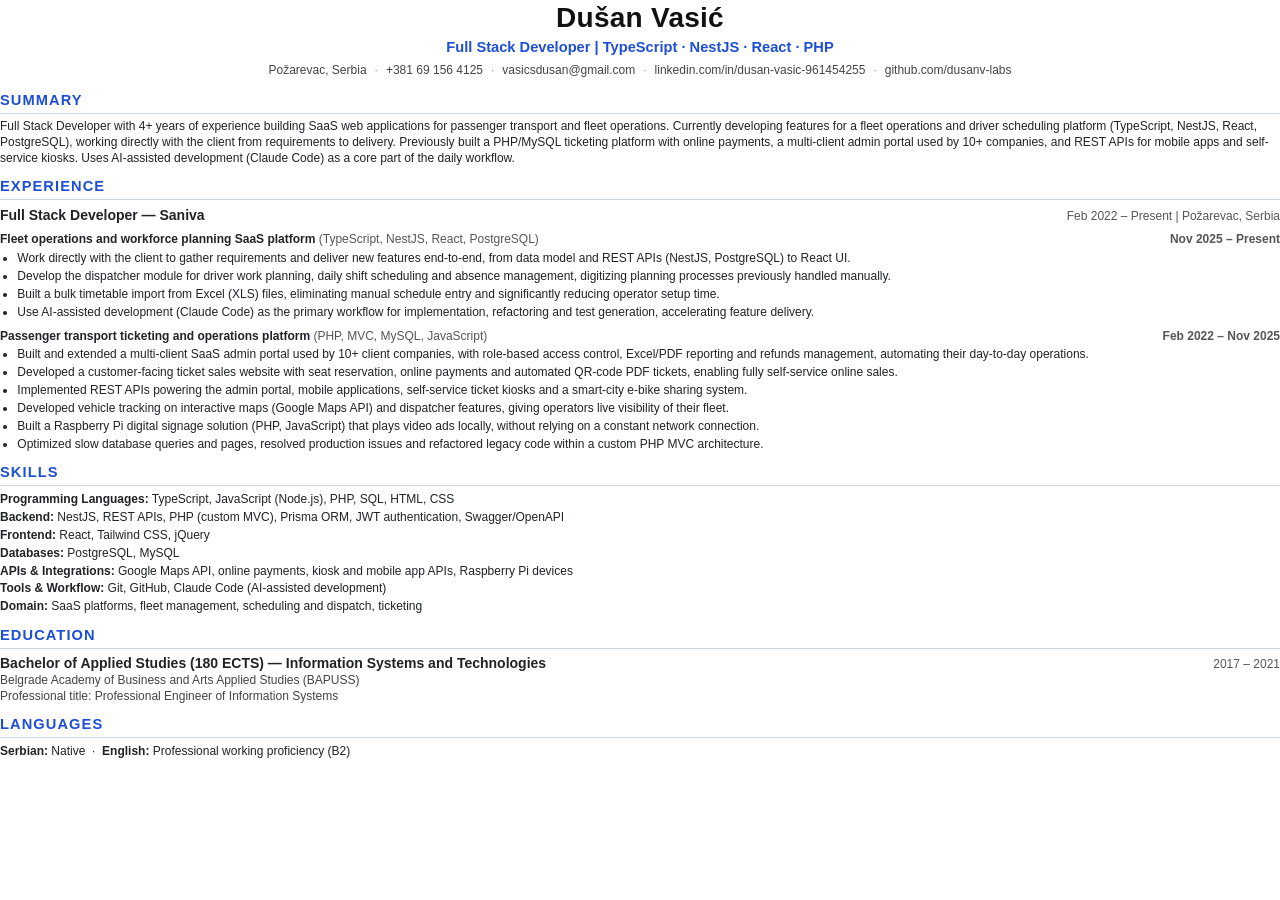
==== cv-source/cv-en.html @ 083f73f3 "Initial bilingual portfolio site and CVs Static HTML/CSS/JS portfolio (EN/SR) with language switch, " ====
<!doctype html>
<html lang="en">
<head>
<meta charset="utf-8">
<title>Dušan Vasić – Full Stack Developer – CV</title>
<link rel="stylesheet" href="cv.css">
</head>
<body>
<header>
  <h1>Dušan Vasić</h1>
  <div class="title">Full Stack Developer | TypeScript · NestJS · React · PHP</div>
  <div class="contact">
    <span>Požarevac, Serbia</span><span>+381 69 156 4125</span><span><a href="mailto:vasicsdusan@gmail.com">vasicsdusan@gmail.com</a></span><span><a href="https://www.linkedin.com/in/dusan-vasic-961454255">linkedin.com/in/dusan-vasic-961454255</a></span><span><a href="https://github.com/dusanv-labs">github.com/dusanv-labs</a></span>
  </div>
</header>

<section>
  <h2>Summary</h2>
  <p>Full Stack Developer with 4+ years of experience building SaaS web applications for passenger transport and fleet operations. Currently developing features for a fleet operations and driver scheduling platform (TypeScript, NestJS, React, PostgreSQL), working directly with the client from requirements to delivery. Previously built a PHP/MySQL ticketing platform with online payments, a multi-client admin portal used by 10+ companies, and REST APIs for mobile apps and self-service kiosks. Uses AI-assisted development (Claude Code) as a core part of the daily workflow.</p>
</section>

<section>
  <h2>Experience</h2>
  <div class="row"><div class="job">Full Stack Developer — Saniva</div><div class="meta">Feb 2022 – Present | Požarevac, Serbia</div></div>

  <div class="row project"><div>Fleet operations and workforce planning SaaS platform <span class="tech">(TypeScript, NestJS, React, PostgreSQL)</span></div><div class="meta">Nov 2025 – Present</div></div>
  <ul>
    <li>Work directly with the client to gather requirements and deliver new features end-to-end, from data model and REST APIs (NestJS, PostgreSQL) to React UI.</li>
    <li>Develop the dispatcher module for driver work planning, daily shift scheduling and absence management, digitizing planning processes previously handled manually.</li>
    <li>Built a bulk timetable import from Excel (XLS) files, eliminating manual schedule entry and significantly reducing operator setup time.</li>
    <li>Use AI-assisted development (Claude Code) as the primary workflow for implementation, refactoring and test generation, accelerating feature delivery.</li>
  </ul>

  <div class="row project"><div>Passenger transport ticketing and operations platform <span class="tech">(PHP, MVC, MySQL, JavaScript)</span></div><div class="meta">Feb 2022 – Nov 2025</div></div>
  <ul>
    <li>Built and extended a multi-client SaaS admin portal used by 10+ client companies, with role-based access control, Excel/PDF reporting and refunds management, automating their day-to-day operations.</li>
    <li>Developed a customer-facing ticket sales website with seat reservation, online payments and automated QR-code PDF tickets, enabling fully self-service online sales.</li>
    <li>Implemented REST APIs powering the admin portal, mobile applications, self-service ticket kiosks and a smart-city e-bike sharing system.</li>
    <li>Developed vehicle tracking on interactive maps (Google Maps API) and dispatcher features, giving operators live visibility of their fleet.</li>
    <li>Built a Raspberry Pi digital signage solution (PHP, JavaScript) that plays video ads locally, without relying on a constant network connection.</li>
    <li>Optimized slow database queries and pages, resolved production issues and refactored legacy code within a custom PHP MVC architecture.</li>
  </ul>
</section>

<section>
  <h2>Skills</h2>
  <ul class="skills">
    <li><b>Programming Languages:</b> TypeScript, JavaScript (Node.js), PHP, SQL, HTML, CSS</li>
    <li><b>Backend:</b> NestJS, REST APIs, PHP (custom MVC), Prisma ORM, JWT authentication, Swagger/OpenAPI</li>
    <li><b>Frontend:</b> React, Tailwind CSS, jQuery</li>
    <li><b>Databases:</b> PostgreSQL, MySQL</li>
    <li><b>APIs &amp; Integrations:</b> Google Maps API, online payments, kiosk and mobile app APIs, Raspberry Pi devices</li>
    <li><b>Tools &amp; Workflow:</b> Git, GitHub, Claude Code (AI-assisted development)</li>
    <li><b>Domain:</b> SaaS platforms, fleet management, scheduling and dispatch, ticketing</li>
  </ul>
</section>

<section>
  <h2>Education</h2>
  <div class="row"><div class="job">Bachelor of Applied Studies (180 ECTS) — Information Systems and Technologies</div><div class="meta">2017 – 2021</div></div>
  <div class="edu-sub">Belgrade Academy of Business and Arts Applied Studies (BAPUSS)</div>
  <div class="edu-sub">Professional title: Professional Engineer of Information Systems</div>
</section>

<section class="langs">
  <h2>Languages</h2>
  <p><b>Serbian:</b> Native &nbsp;·&nbsp; <b>English:</b> Professional working proficiency (B2)</p>
</section>
</body>
</html>
---- cv-source/cv.css ----
@page { size: A4; margin: 11mm 13mm; }
* { box-sizing: border-box; margin: 0; padding: 0; }
body { font-family: "Segoe UI", Calibri, Arial, sans-serif; font-size: 9pt; line-height: 1.32; color: #1f2328; }
.contact span { white-space: nowrap; }
a { color: inherit; text-decoration: none; }
header { text-align: center; margin-bottom: 9pt; }
h1 { font-size: 21pt; font-weight: 700; letter-spacing: .2pt; color: #111; }
.title { font-size: 11pt; color: #1d4ed8; font-weight: 600; margin-top: 1pt; }
.contact { margin-top: 4pt; font-size: 9pt; color: #444; }
.contact span + span::before { content: "·"; margin: 0 6pt; color: #999; }
h2 { font-size: 11pt; text-transform: uppercase; letter-spacing: .8pt; color: #1d4ed8; border-bottom: 1px solid #c9d3e6; padding-bottom: 2pt; margin: 8pt 0 4pt; }
p { text-align: left; }
.row { display: flex; justify-content: space-between; align-items: baseline; gap: 10pt; }
.job { font-size: 10.5pt; font-weight: 700; }
.meta { color: #555; font-size: 9pt; white-space: nowrap; }
.project { margin-top: 6pt; font-weight: 600; }
.project .tech { font-weight: 400; color: #555; }
ul { margin: 2pt 0 0 13pt; }
li { margin-bottom: 1.6pt; }
.skills li { list-style: none; margin-left: -13pt; }
.skills b, .langs b { font-weight: 600; }
.edu-sub { color: #444; }
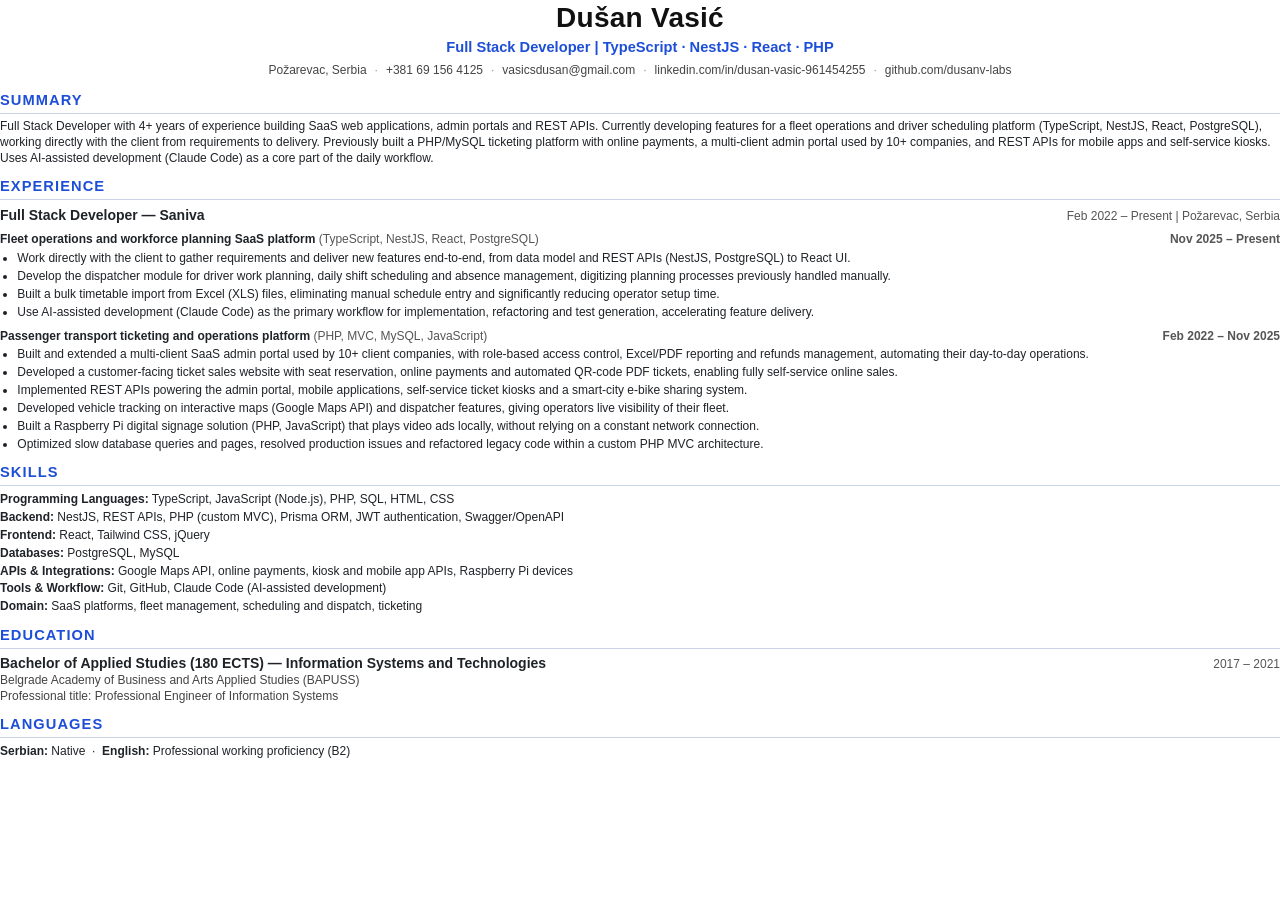
==== commit d745201e: "Use generic positioning in summary, tagline and meta description Co-Authored-By: Claude Opus 5.5 <no" ====
--- a/cv-source/cv-en.html
+++ b/cv-source/cv-en.html
@@ -16,7 +16,7 @@
 
 <section>
   <h2>Summary</h2>
-  <p>Full Stack Developer with 4+ years of experience building SaaS web applications for passenger transport and fleet operations. Currently developing features for a fleet operations and driver scheduling platform (TypeScript, NestJS, React, PostgreSQL), working directly with the client from requirements to delivery. Previously built a PHP/MySQL ticketing platform with online payments, a multi-client admin portal used by 10+ companies, and REST APIs for mobile apps and self-service kiosks. Uses AI-assisted development (Claude Code) as a core part of the daily workflow.</p>
+  <p>Full Stack Developer with 4+ years of experience building SaaS web applications, admin portals and REST APIs. Currently developing features for a fleet operations and driver scheduling platform (TypeScript, NestJS, React, PostgreSQL), working directly with the client from requirements to delivery. Previously built a PHP/MySQL ticketing platform with online payments, a multi-client admin portal used by 10+ companies, and REST APIs for mobile apps and self-service kiosks. Uses AI-assisted development (Claude Code) as a core part of the daily workflow.</p>
 </section>
 
 <section>
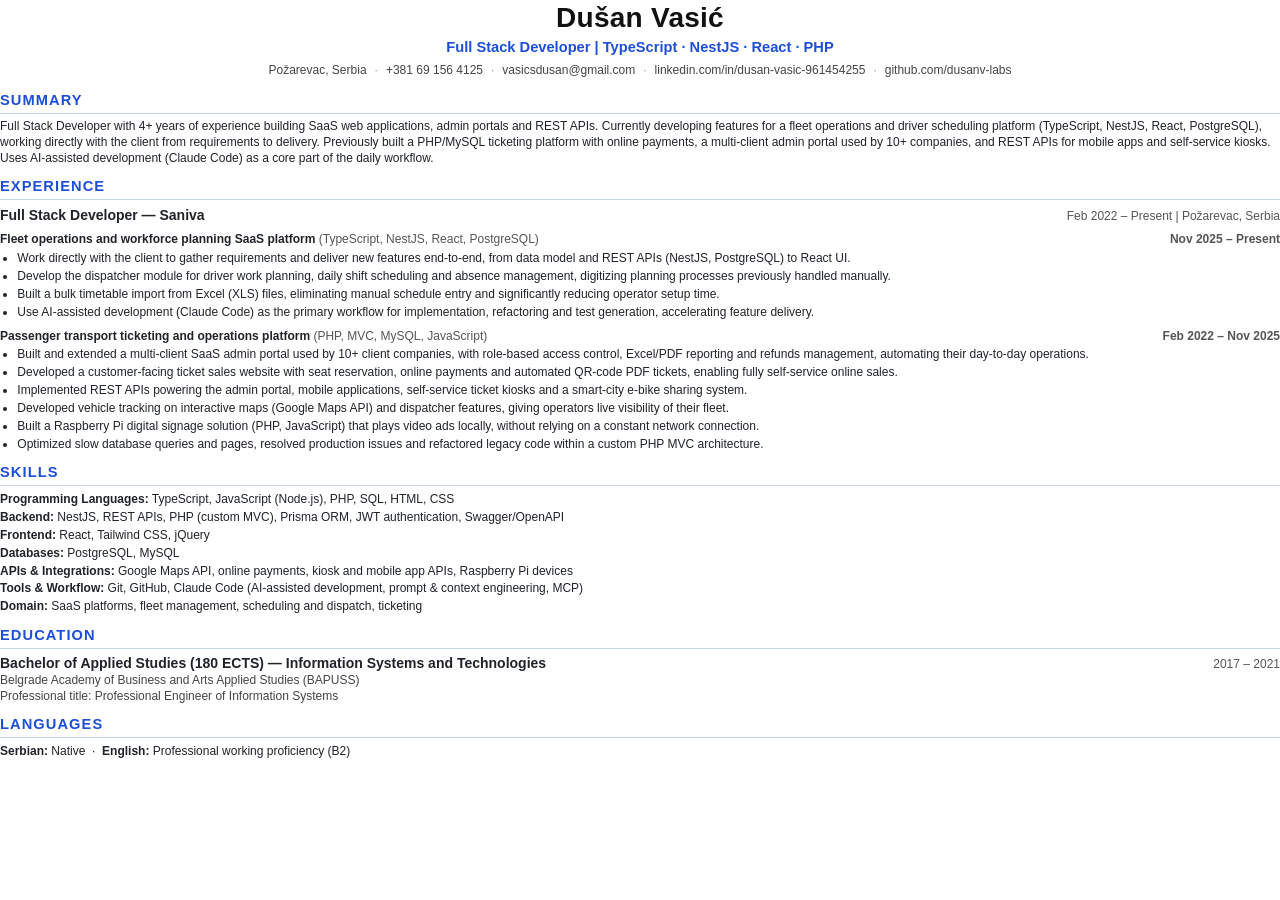
==== commit b74a98bf: "Add prompt/context engineering and MCP to skills Co-Authored-By: Claude Opus 5.5 <noreply@anthropic." ====
--- a/cv-source/cv-en.html
+++ b/cv-source/cv-en.html
@@ -50,7 +50,7 @@
     <li><b>Frontend:</b> React, Tailwind CSS, jQuery</li>
     <li><b>Databases:</b> PostgreSQL, MySQL</li>
     <li><b>APIs &amp; Integrations:</b> Google Maps API, online payments, kiosk and mobile app APIs, Raspberry Pi devices</li>
-    <li><b>Tools &amp; Workflow:</b> Git, GitHub, Claude Code (AI-assisted development)</li>
+    <li><b>Tools &amp; Workflow:</b> Git, GitHub, Claude Code (AI-assisted development, prompt &amp; context engineering, MCP)</li>
     <li><b>Domain:</b> SaaS platforms, fleet management, scheduling and dispatch, ticketing</li>
   </ul>
 </section>
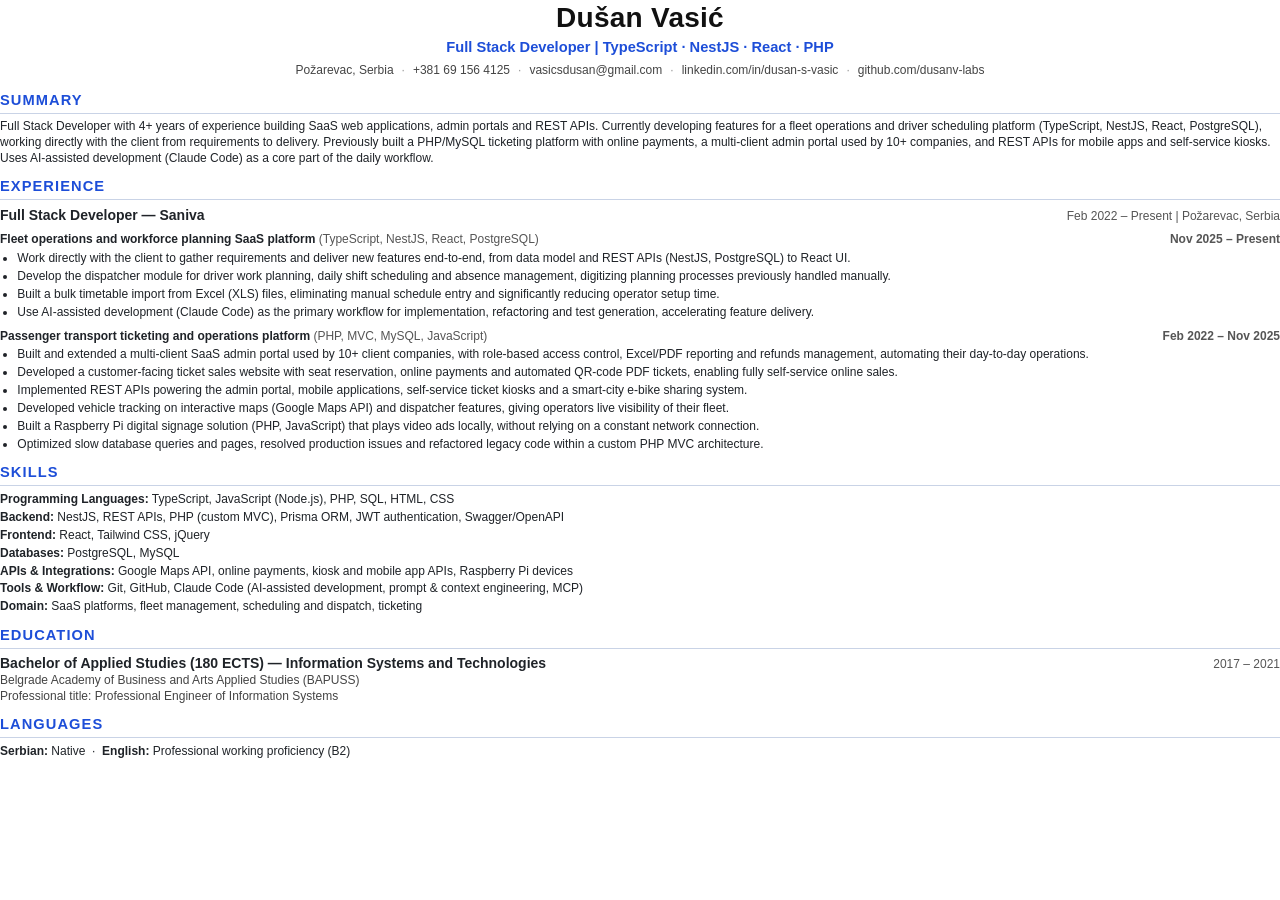
==== commit 80a23eb0: "Update LinkedIn profile URL Co-Authored-By: Claude Opus 5.5 <noreply@anthropic.com>" ====
--- a/cv-source/cv-en.html
+++ b/cv-source/cv-en.html
@@ -10,7 +10,7 @@
   <h1>Dušan Vasić</h1>
   <div class="title">Full Stack Developer | TypeScript · NestJS · React · PHP</div>
   <div class="contact">
-    <span>Požarevac, Serbia</span><span>+381 69 156 4125</span><span><a href="mailto:vasicsdusan@gmail.com">vasicsdusan@gmail.com</a></span><span><a href="https://www.linkedin.com/in/dusan-vasic-961454255">linkedin.com/in/dusan-vasic-961454255</a></span><span><a href="https://github.com/dusanv-labs">github.com/dusanv-labs</a></span>
+    <span>Požarevac, Serbia</span><span>+381 69 156 4125</span><span><a href="mailto:vasicsdusan@gmail.com">vasicsdusan@gmail.com</a></span><span><a href="https://www.linkedin.com/in/dusan-s-vasic">linkedin.com/in/dusan-s-vasic</a></span><span><a href="https://github.com/dusanv-labs">github.com/dusanv-labs</a></span>
   </div>
 </header>
 
